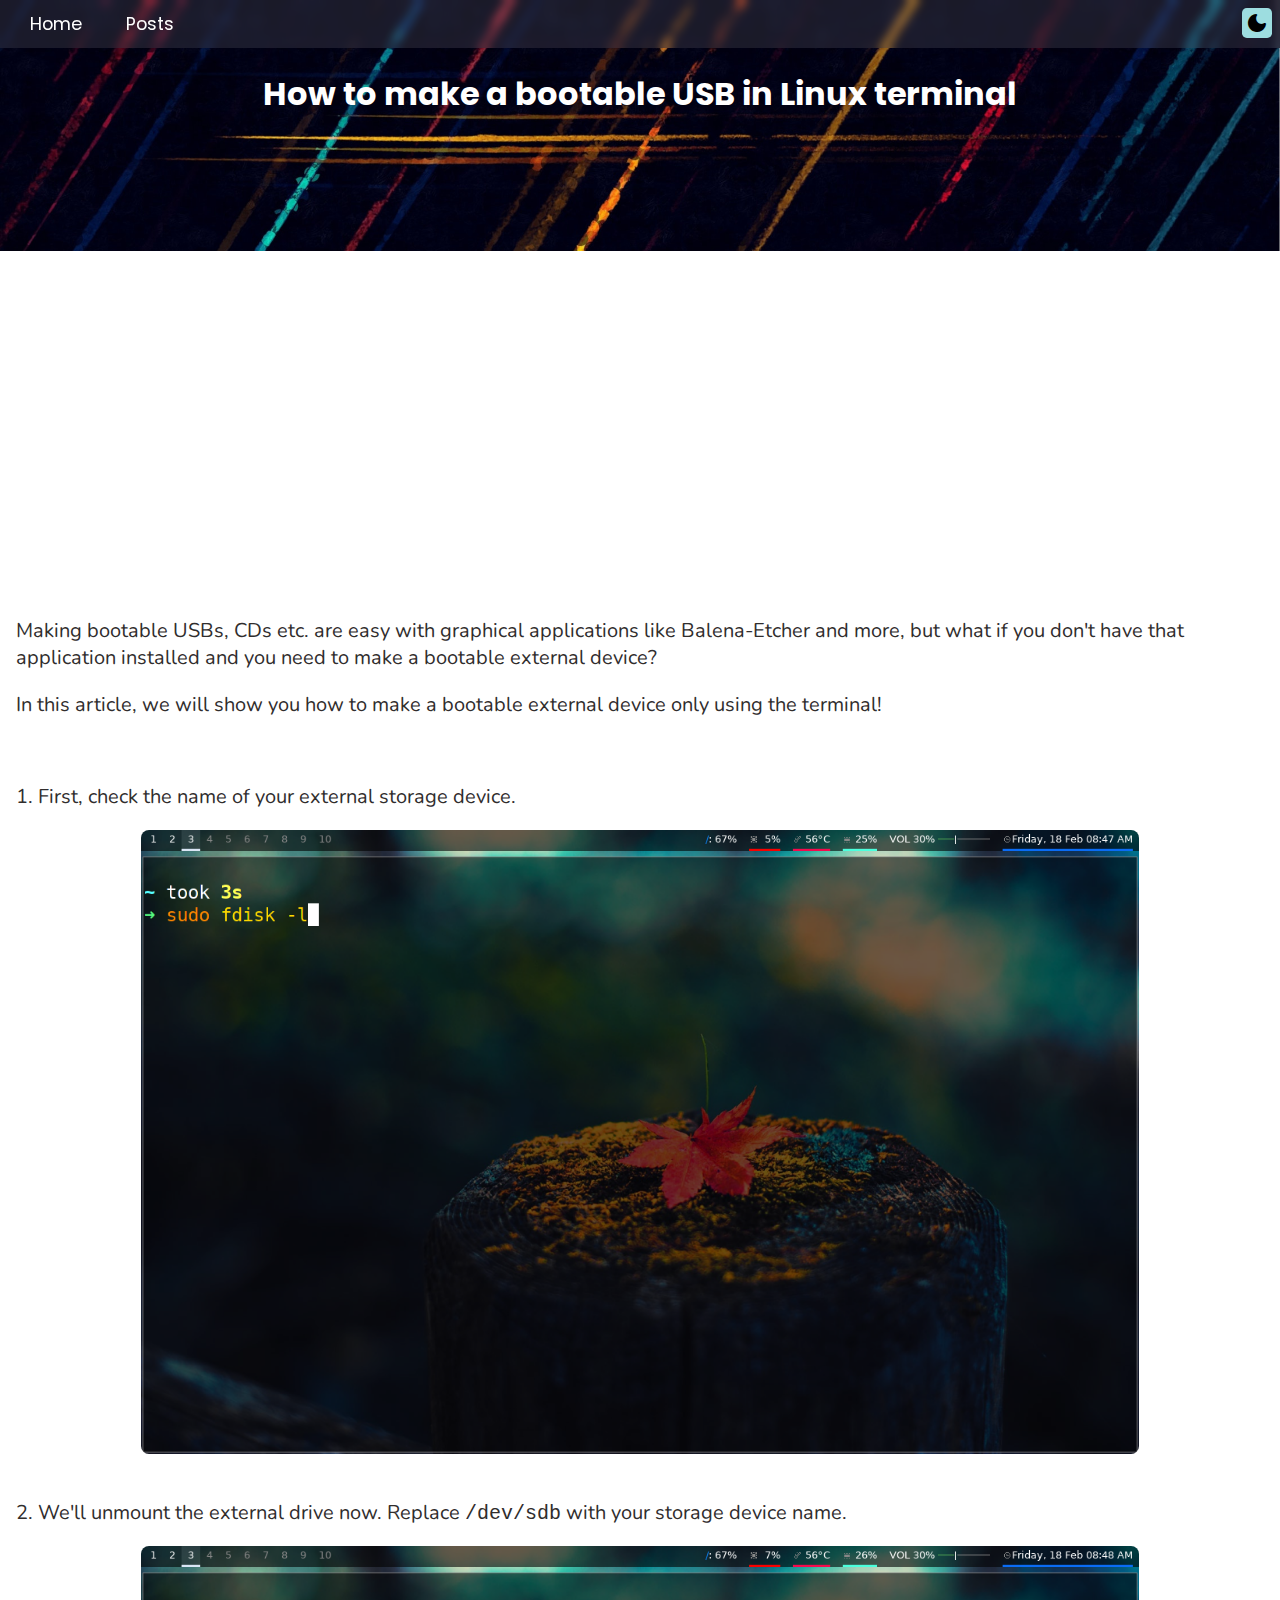
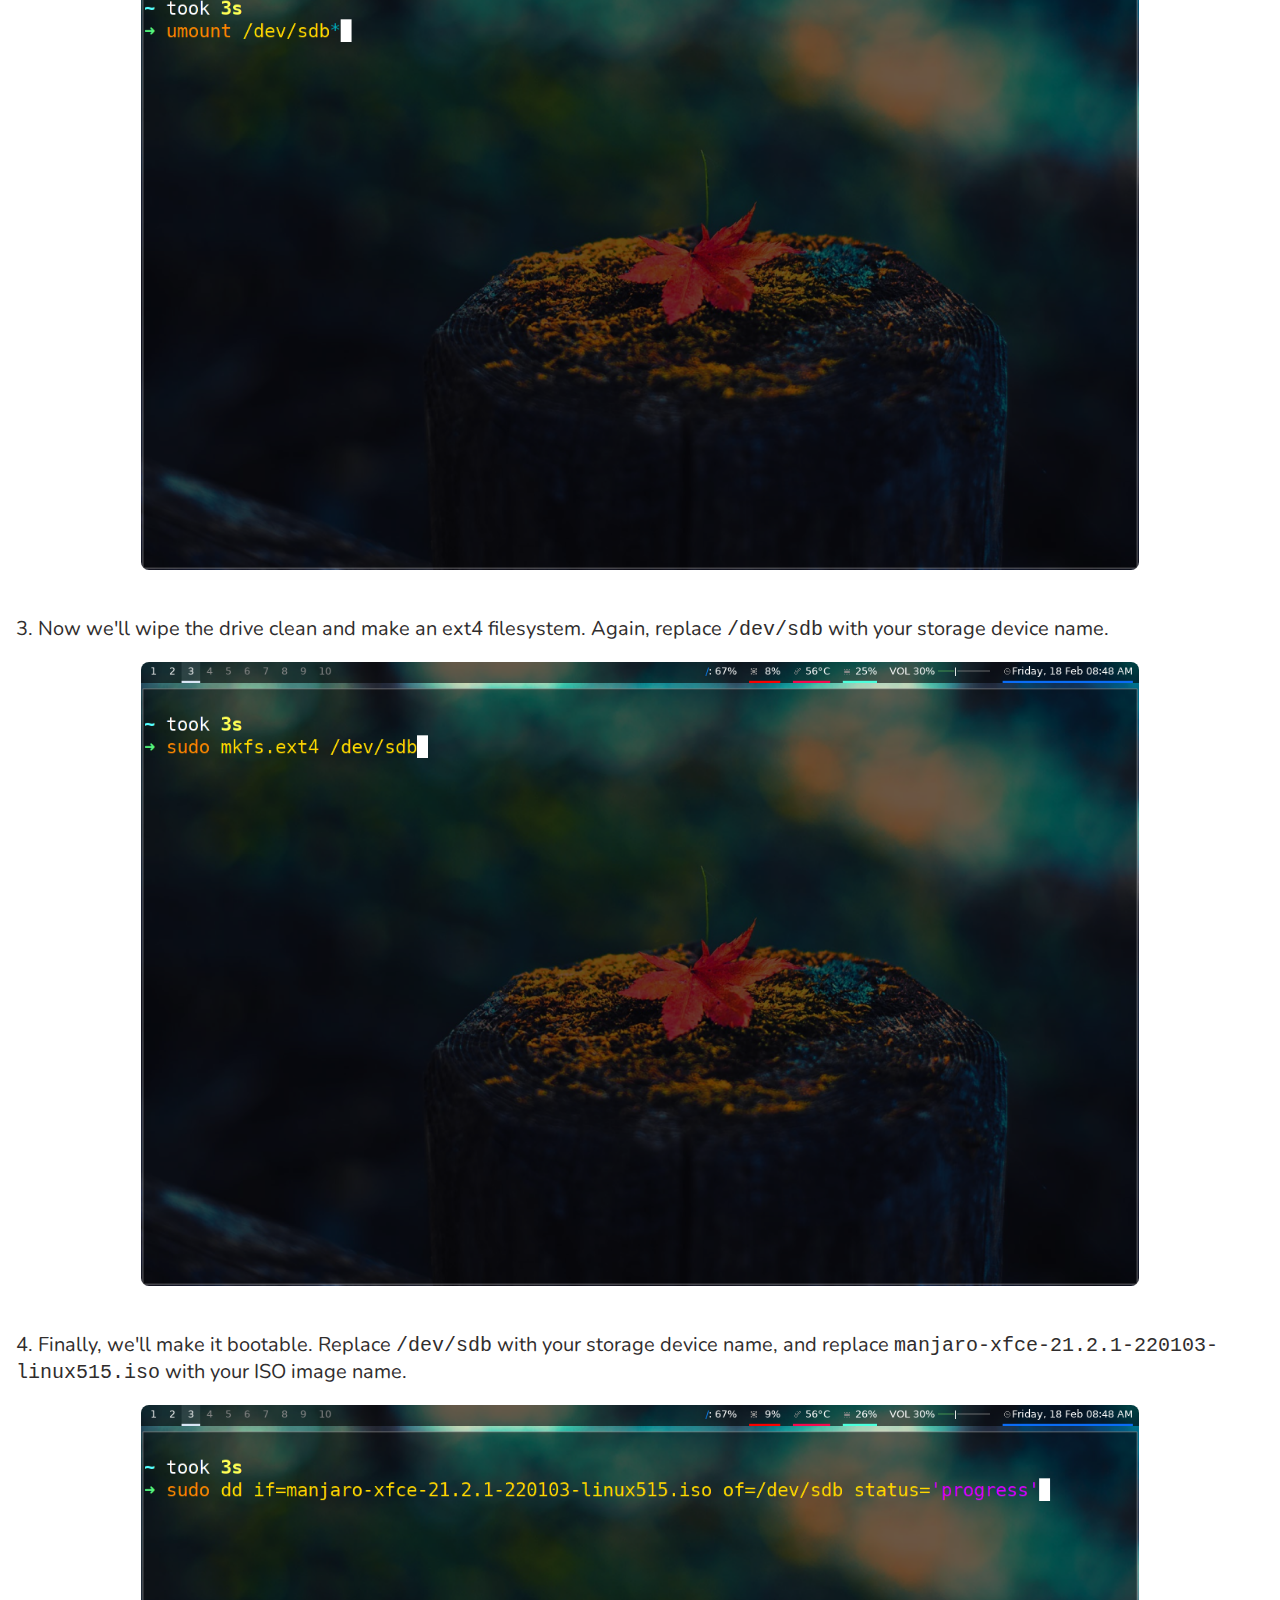
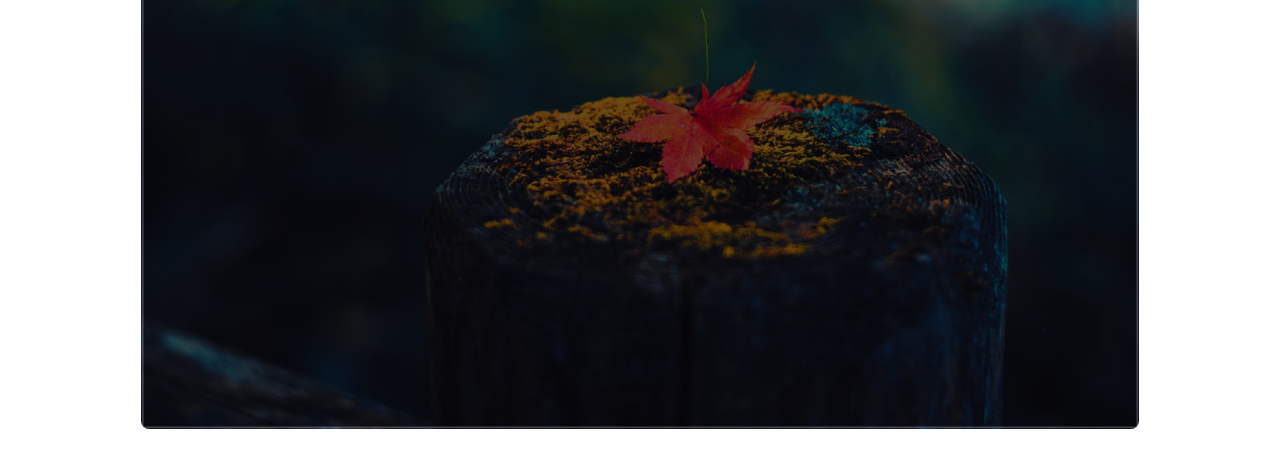
==== bootable-usb-linux.html @ 9f6b3048 "completed all posts" ====
<!DOCTYPE html>
<html>
<head>
	<link href="https://fonts.googleapis.com/icon?family=Material+Icons+Round" rel="stylesheet">
	<meta charset="utf-8">
	<meta name="viewport" content="width=device-width, initial-scale=1">
	<title>Nixpedia</title>
	<link rel="stylesheet" type="text/css" href="styles.css">
</head>
<body>
	<header>
		<!-- nav -->
		<nav id="navbar">
			<a href="index.html">Home</a>

			<a href="posts.html">Posts</a>

			<a href="#">
				<button title="Switch to dark/light mode" class="dark-mode-btn" id="drk-toggle" aria-label="Dark Mode Toggling Button">
					<span class="material-icons-round" id="dark-span">
						dark_mode
					</span>
				</button>
			</a>
		</nav>
		<div class="intro">
			<h1>How to make a bootable USB in Linux terminal</h1>
		</div>
	</header>
	<section class="post-content">
		<iframe width="560" height="315" src="https://www.youtube.com/embed/vIQOtRR_qUo" title="YouTube video player" frameborder="0" allow="accelerometer; autoplay; clipboard-write; encrypted-media; gyroscope; picture-in-picture" allowfullscreen></iframe>
		<p>Making bootable USBs, CDs etc. are easy with graphical applications like Balena-Etcher and more, but what if you don't have that application installed and you need to make a bootable external device?</p>
		<p>In this article, we will show you how to make a bootable external device only using the terminal!</p>

		<br>

		<p>1. First, check the name of your external storage device.</p>
		<img src="images/screenshots/bootable-usb-linux/1.png">

		<br>

		<p>2. We'll unmount the external drive now. Replace 
			<code>/dev/sdb</code>
		with your storage device name.</p>
		<img src="images/screenshots/bootable-usb-linux/2.png">

		<br>

		<p>3. Now we'll wipe the drive clean and make an ext4 filesystem. Again, replace 
			<code>/dev/sdb</code>
		with your storage device name.</p>
		<img src="images/screenshots/bootable-usb-linux/3.png">

		<br>

		<p>4. Finally, we'll make it bootable. Replace 
			<code>/dev/sdb</code>
		with your storage device name, and replace <code>manjaro-xfce-21.2.1-220103-linux515.iso</code> with your ISO image name.</p>
		<img src="images/screenshots/bootable-usb-linux/4.png">
	</section>
	<!-- footer -->
</body>
<script src="scripts.js"></script>
</html>
---- styles.css ----
@import url('https://fonts.googleapis.com/css2?family=Nunito:wght@500&family=Poppins:wght@300&display=swap');
/* Fonts
	font-family: 'Nunito', sans-serif;
	font-family: 'Poppins', sans-serif;
*/

:root {
	--image: url("images/pexels-mnm-zameer-3308588.jpg");
	--accent-image: url("images/pexels-dids-4951277.jpg");
	--color-primary-100: #fff;
	--color-primary-200: #F8F0DF;
	--color-primary-300: #302d2d;

	--color-neutral-800: #9D9D9D;
	
	--color-accent-300: #9ddde0;
	--color-accent-500: #79B4B7;
	--color-accent-800: #417a7d;

	--color-wtb: #000;

	--color-transparent: rgba(255, 255, 255, 0.1);

	--border-radius: 0.5rem;
}

.darkmode {
	--image: url("images/pexels-mnm-zameer-3308588.jpg");
	--accent-image: url("images/pexels-mnm-zameer-3308588.jpg");
	--color-primary-100: #212121;
	--color-primary-200: #595959;
	--color-primary-300: #e6e6e6;

	--color-neutral-800: #0D7377;

	--color-accent-300: #417a7d;
	--color-accent-500: #79B4B7;
	--color-accent-800: #9ddde0;

	--color-wtb: #fff;
}

body {
	font-family: 'Poppins', sans-serif;
	background: var(--color-primary-100);
	color: var(--color-primary-300);
	margin: 0;
	z-index: 2;
}

header {
	position: relative;
	padding-bottom: 7rem;
	background: var(--image);
	background-position: center;
	background-size: cover;
	color: white;
}

section {
	padding: 1.5rem 1rem;
}

section h1, section h2, section h3{
	text-align: center;
}

.sec2 {
	background: var(--color-accent-300);
}

nav {
	background-color: var(--color-transparent);
	font-size: 1.1rem;
	padding: 0.7rem;
	backdrop-filter: blur(5px);
	-webkit-backdrop-filter: blur(5px);
	-moz-backdrop-filter: blur(5px);
	overflow: hidden;
}

nav a {
	color: inherit;
	text-decoration: none;
	padding: 1.2rem;
}

nav a:hover {
	color: var(--color-accent-500);
	text-decoration: underline;
	transition: 0.3s;
	transition-duration: 0.2s;
}

.dark-mode-btn {
	position: absolute;
	cursor: pointer;
	background: var(--color-accent-300);
	border: none;
	border-radius: 0.3rem;
	padding: 0.2rem;
	color: black;
	right: 0.5rem;
	top: 0.5rem;
	font-size: 0.1rem;
}

.dark-mode-btn:hover {
	background: var(--color-accent-500);
	color: black;
}

.intro {
	text-align: center;
	padding: 0 max(1rem, 5vw);
}

.intro h1, .intro h2, .intro h3 {
	font-size: 2rem;
}

.intro p {
	font-size: 1.6rem;
}

.intro .note {
	font-size: 1rem;
}

.posts {
	display: grid;
	grid-template-columns: repeat(auto-fit, minmax(20rem, 2fr));
}

.posts div {
	margin: 0.5rem;
}

.posts div img {
	border-radius: var(--border-radius);
}

.post-content img {
	border-radius: var(--border-radius);
	display: block;
	margin: 0 auto;
	width: 80%;
}

.stuff {
	background: var(--accent-image);
	opacity: 0.8;
}

.stuff .software,
.stuff .hardware {
	background: var(--color-transparent);
	padding: 5rem;
	backdrop-filter: blur(10px);
	-webkit-backdrop-filter: blur(10px);
	border-radius: var(--border-radius);
	margin: 1rem;
	color: var(--color-wtb);
}

/*
	=======
	General Styling
	=======
*/

img {
	max-width: 100%;
	display: block;
}

a {
	color: var(--color-accent-800);
}

a:hover {
	color: var(--color-accent-500);
}

h1, h2, h3 {
	font-size: 1.8rem;
	z-index: 2;
}

p, ul {
	font-family: 'Nunito', sans-serif;
	font-size: 1.25rem;
}

/*-moz-osx-font-smoothing: grayscale;
-webkit-font-smoothing: antialiased;*/

/*
	=======
	Media queries
	=======
*/

@media (max-width: 23em) {
	nav a {
		font-size: 1.05rem;
		padding: 0.5rem;
	}

	.posts img {
		max-width: calc(90vw - 10%);
	}
}

@media (max-width: 40em) {
	section h1, section h2, section h3 {
		text-align: left;
	}

	.post-content img {
		width: 100%;
	}
}
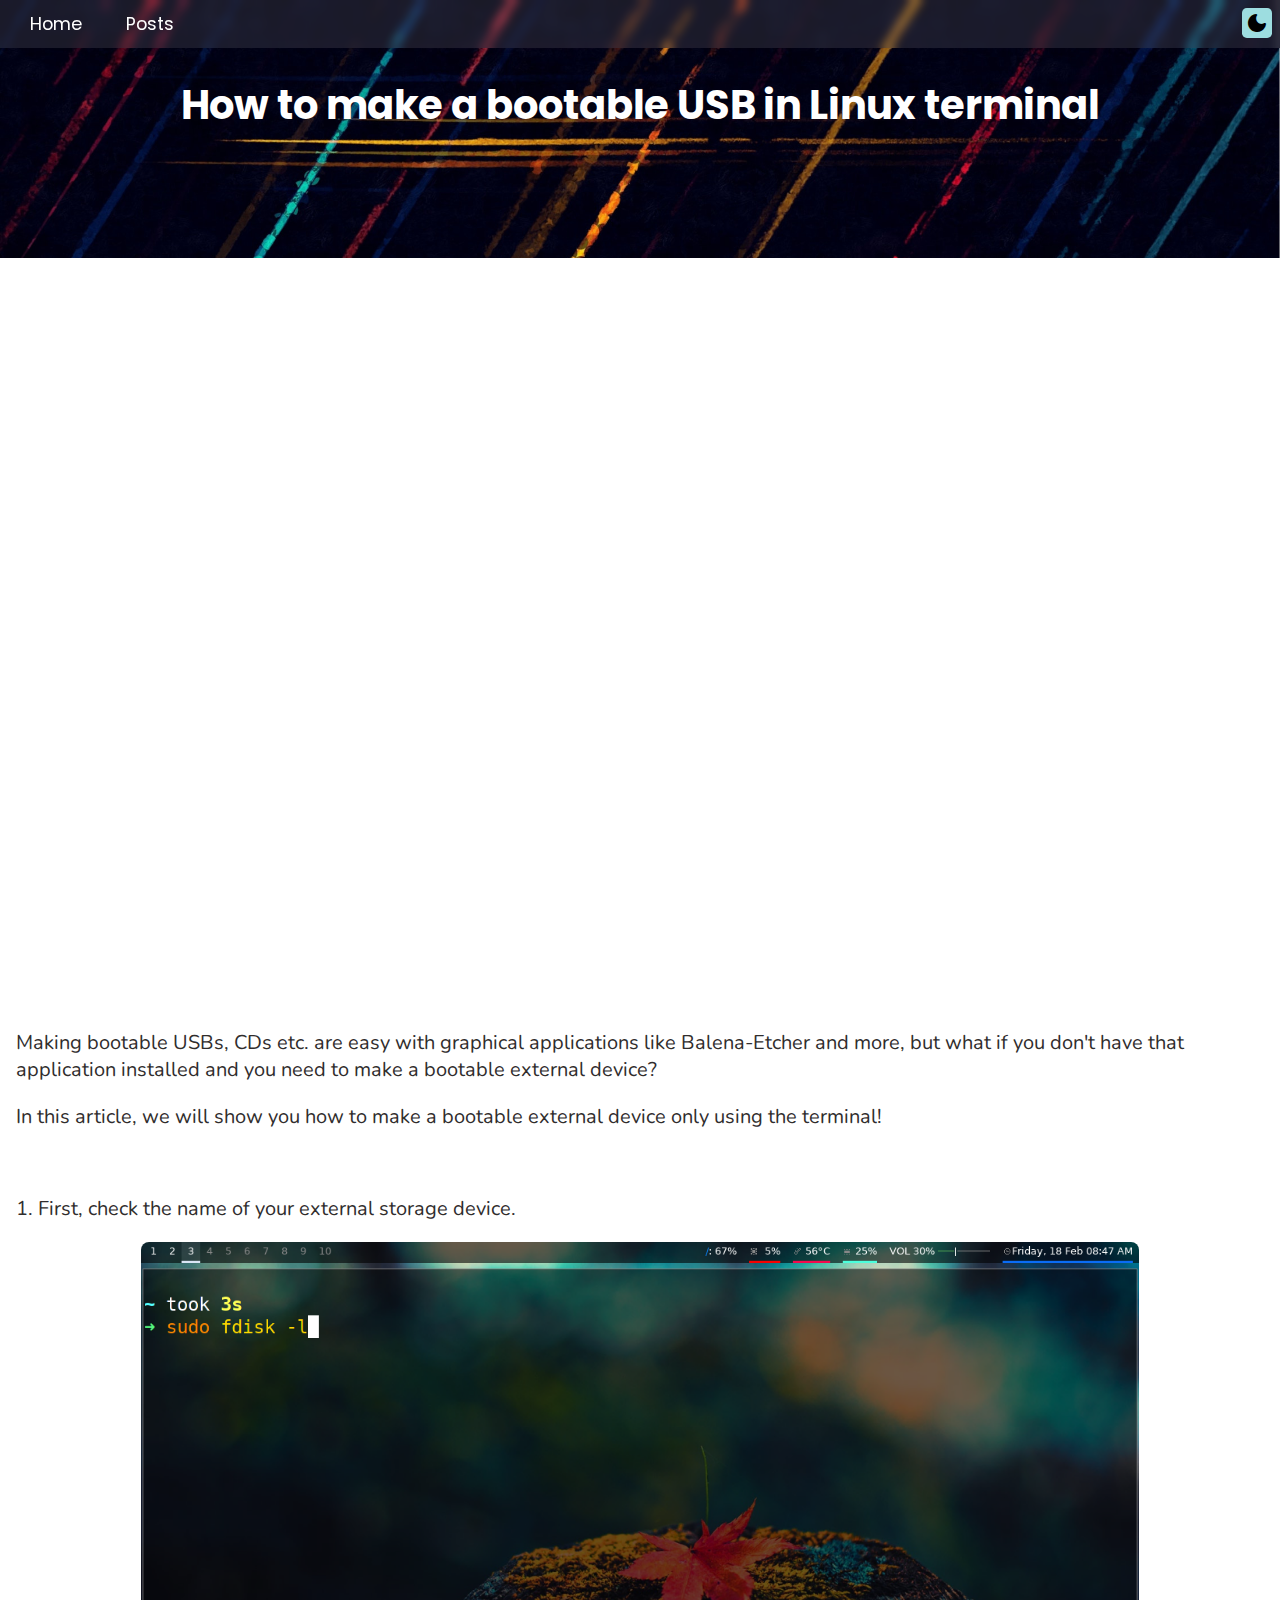
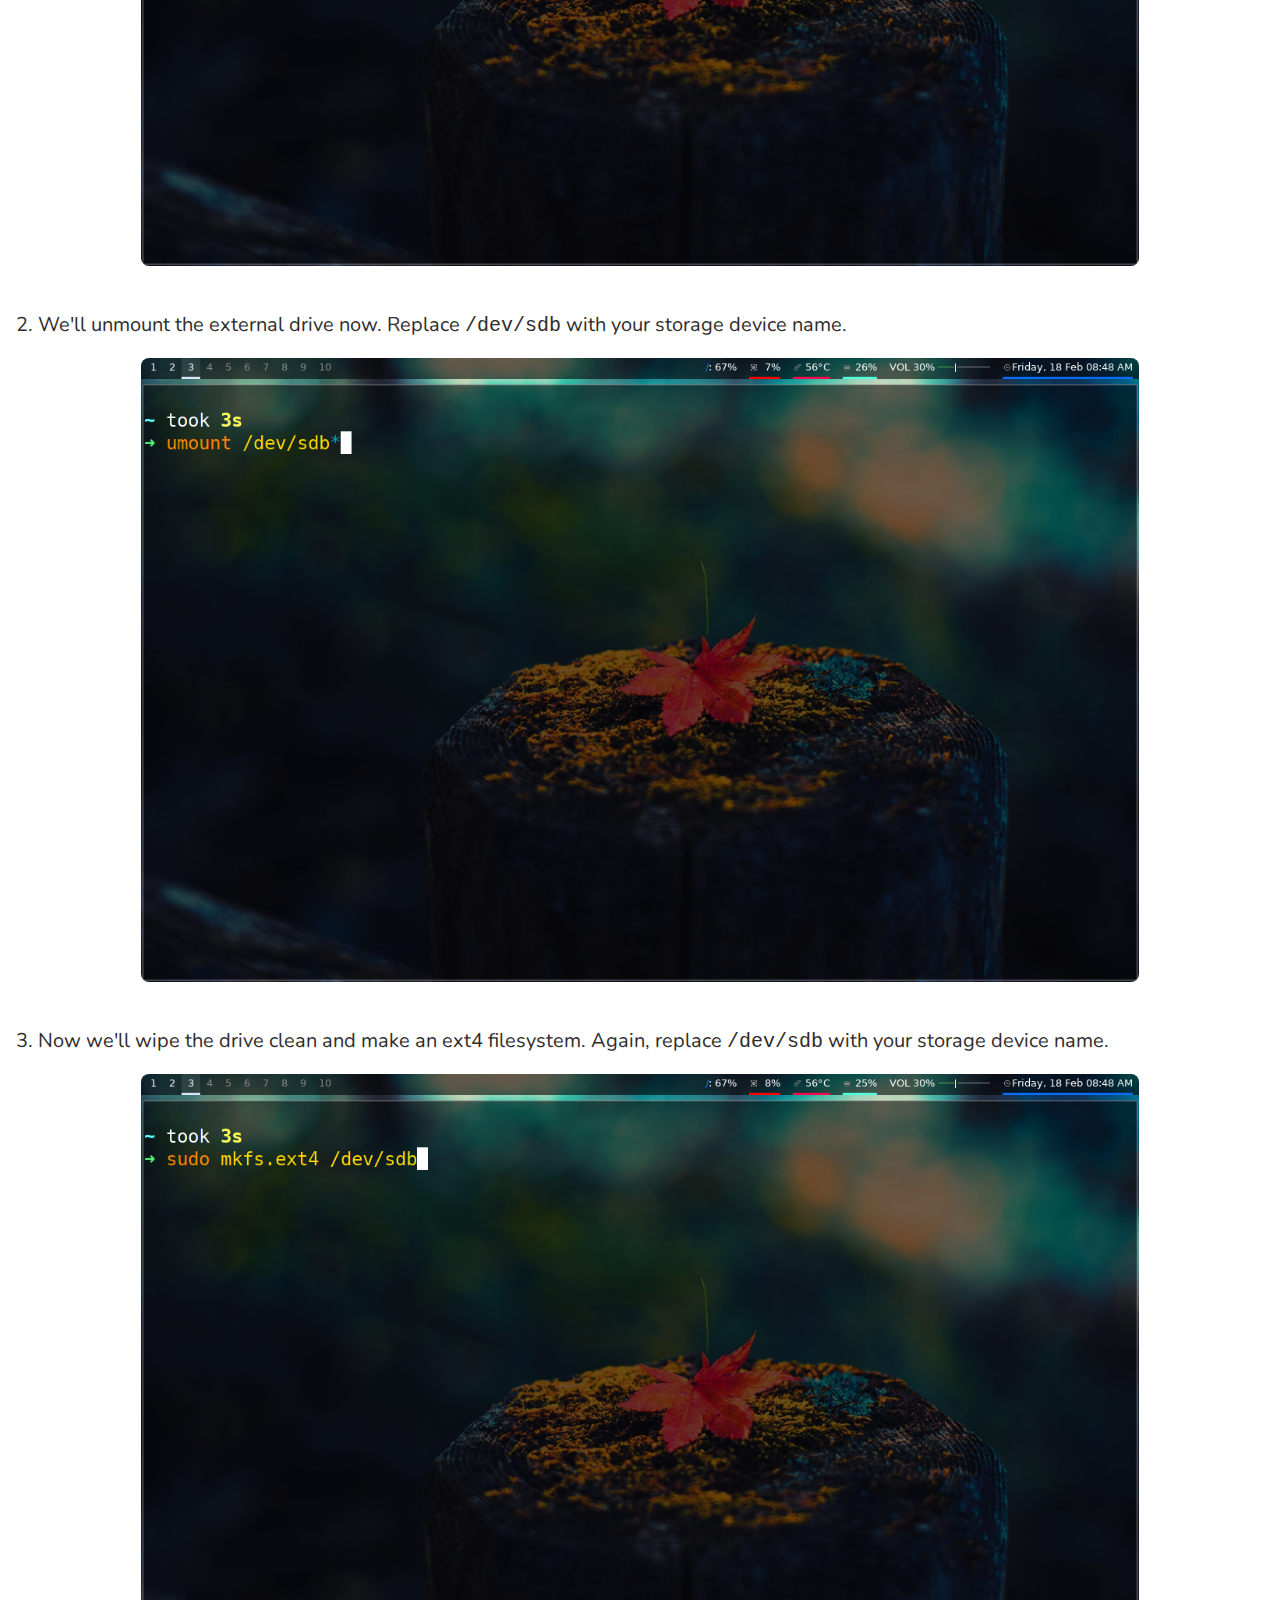
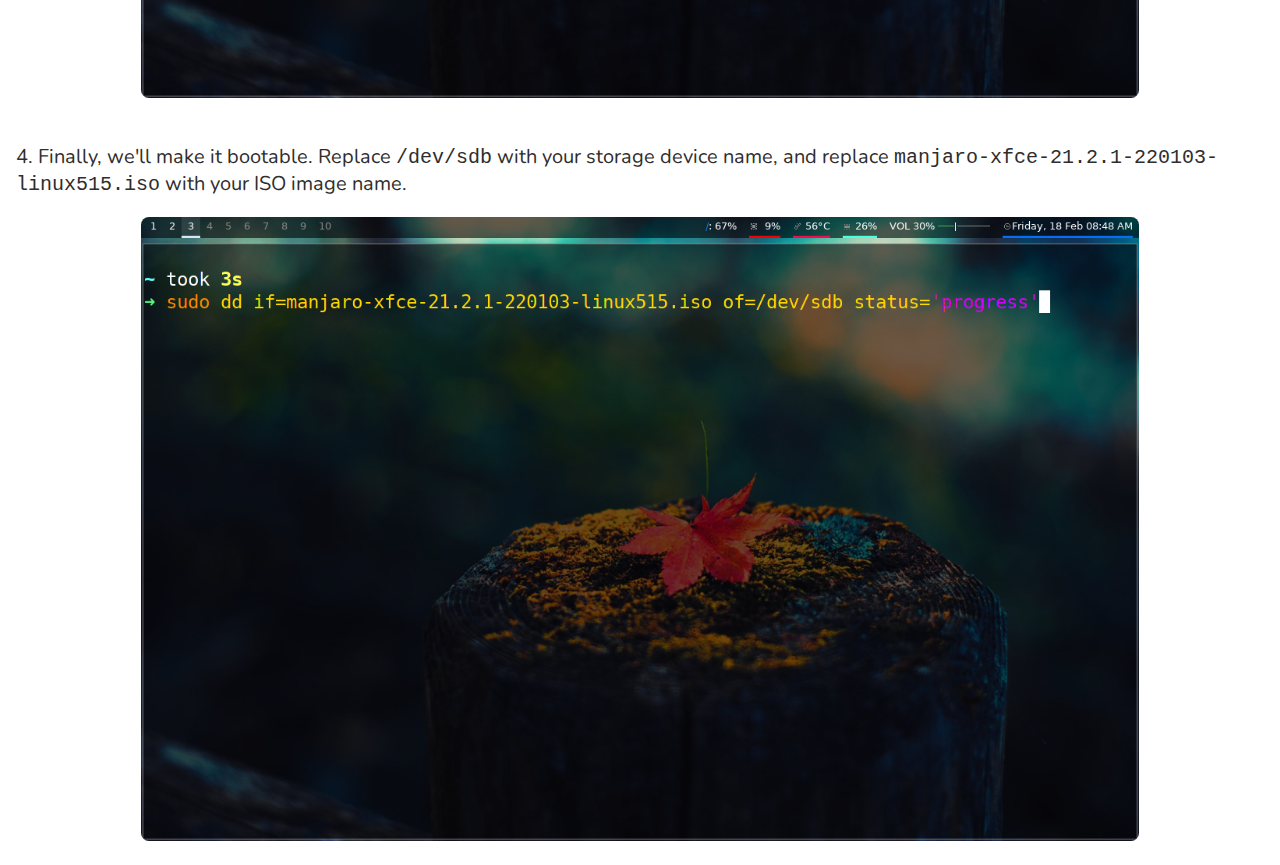
==== commit 0566ad4c: "fixed yt iframe overflow" ====
--- a/bootable-usb-linux.html
+++ b/bootable-usb-linux.html
@@ -28,7 +28,9 @@
 		</div>
 	</header>
 	<section class="post-content">
-		<iframe width="560" height="315" src="https://www.youtube.com/embed/vIQOtRR_qUo" title="YouTube video player" frameborder="0" allow="accelerometer; autoplay; clipboard-write; encrypted-media; gyroscope; picture-in-picture" allowfullscreen></iframe>
+		<div class="videoWrapper">
+			<iframe width="560" height="315" src="https://www.youtube.com/embed/vIQOtRR_qUo" title="YouTube video player" frameborder="0" allow="accelerometer; autoplay; clipboard-write; encrypted-media; gyroscope; picture-in-picture" allowfullscreen></iframe>
+		</div>
 		<p>Making bootable USBs, CDs etc. are easy with graphical applications like Balena-Etcher and more, but what if you don't have that application installed and you need to make a bootable external device?</p>
 		<p>In this article, we will show you how to make a bootable external device only using the terminal!</p>
 
--- a/styles.css
+++ b/styles.css
@@ -50,7 +50,7 @@
 
 header {
 	position: relative;
-	padding-bottom: 7rem;
+	padding-bottom: 6rem;
 	background: var(--image);
 	background-position: center;
 	background-size: cover;
@@ -116,7 +116,7 @@
 }
 
 .intro h1, .intro h2, .intro h3 {
-	font-size: 2rem;
+	font-size: 2.5rem;
 }
 
 .intro p {
@@ -147,7 +147,7 @@
 	width: 80%;
 }
 
-.stuff {
+/*.stuff {
 	background: var(--accent-image);
 	opacity: 0.8;
 }
@@ -161,7 +161,7 @@
 	border-radius: var(--border-radius);
 	margin: 1rem;
 	color: var(--color-wtb);
-}
+}*/
 
 /*
 	=======
@@ -192,6 +192,23 @@
 	font-size: 1.25rem;
 }
 
+.videoWrapper {
+	position: relative;
+	padding-bottom: 56.25%;
+	padding-top: 25px;
+	height: 0;
+	margin: 0 auto;
+}
+
+.videoWrapper iframe {
+	position: absolute;
+	top: 0;
+	left: 0;
+	width: 65%;
+	height: 65%;
+	margin: 0 auto;
+}
+
 /*-moz-osx-font-smoothing: grayscale;
 -webkit-font-smoothing: antialiased;*/
 
@@ -202,13 +219,13 @@
 */
 
 @media (max-width: 23em) {
-	nav a {
+/*	nav a {
 		font-size: 1.05rem;
 		padding: 0.5rem;
-	}
+	}*/
 
 	.posts img {
-		max-width: calc(90vw - 10%);
+		max-width: calc(95vw - 10%);
 	}
 }
 
@@ -220,4 +237,23 @@
 	.post-content img {
 		width: 100%;
 	}
+
+	.intro h1,
+	.intro h2,
+	.intro h3 {
+		font-size: 2rem;
+	}
+
+	.intro p {
+		font-size: 1.4rem;
+	}
+
+	.intro .note {
+		font-size: 1rem;
+	}
+
+	.videoWrapper iframe {
+		width: 100%;
+		height: 100%;
+	}
 }